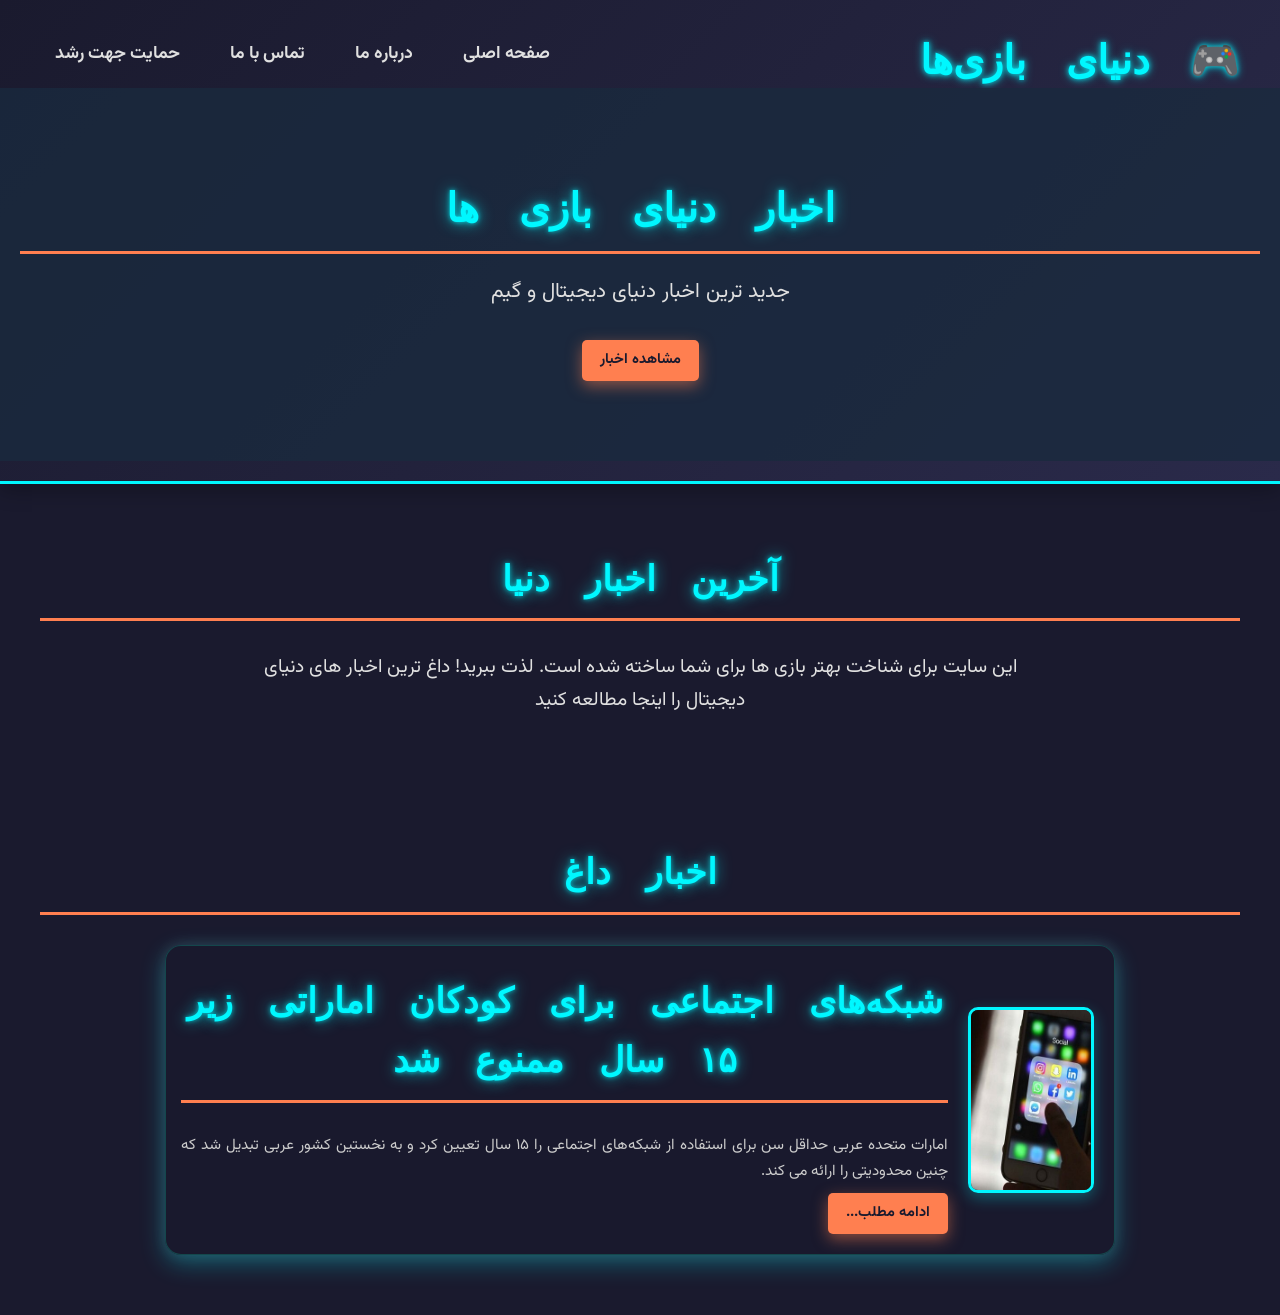
==== news/News.html @ 7ed44d6f "Update News.html" ====
<!DOCTYPE html>
<html lang="fa" dir="rtl">
<head>
    <meta charset="UTF-8">
    <meta name="viewport" content="width=device-width, initial-scale=1.0">
    <title>نقد و معرفی بازی - دنیای بازی ها</title>
    <!-- Link to your main stylesheet -->
    <link rel="stylesheet" href="style.css">
    <!-- Link to the new gaming stylesheet -->
    <link rel="stylesheet" href="news.css">
    <!-- Google Fonts for Gaming Titles -->
    <link rel="preconnect" href="https://fonts.googleapis.com">
    <link rel="preconnect" href="https://fonts.gstatic.com" crossorigin>
    <link href="https://fonts.googleapis.com/css2?family=Press+Start+2P&family=Vazirmatn:wght@400;700&display=swap" rel="stylesheet">
    <style>
        /* Basic font setup, ensure Vazirmatn is preferred for general text */
        body {
            font-family: 'Vazirmatn', sans-serif;
        }
        h1, h2, h3 {
            /* Press Start 2P will be applied by news.css */
        }
    </style>
</head>
<body>

    <header class="main-header">
        <div class="header-content">
            <h1 class="site-title">🎮 دنیای بازی‌ها</h1>
            <nav class="main-nav">
                <a href="/DonyayeBaziHa/index.html">صفحه اصلی</a>
                <a href="#about">درباره ما</a>
                <a href="#contact">تماس با ما</a>
                <a href="https://reymit.ir/DonyaBaziHa">حمایت جهت رشد</a>
            </nav>
        </div>
        <!-- Hero Section (Optional - for a big banner image) -->
        <div class="hero-section">
            <h2>اخبار دنیای بازی ها</h2>
            <p>جدید ترین اخبار دنیای دیجیتال و گیم</p>
            <a href="#reviews" class="call-to-action-button">مشاهده اخبار</a>
        </div>
    </header>

    <main>
        <section id="intro" class="content-section">
            <h2>آخرین اخبار دنیا</h2>
            <p>این سایت برای شناخت بهتر بازی ها برای شما ساخته شده است. لذت ببرید! داغ ترین اخبار های دنیای دیجیتال را اینجا مطالعه کنید</p>
        </section>

        <section id="reviews" class="content-section">
            <h2>اخبار داغ</h2>
            <div class="reviews-grid">
                <!-- Game Card 1 -->
                <div class="game-review">
                    <img src="newsimg\socialmedia.jpg" alt="God of War Ragnarok">
                    <div class="info">
                        <h2>شبکه‌های اجتماعی برای کودکان اماراتی زیر ۱۵ سال ممنوع شد
</h2>
                        <p>امارات متحده عربی حداقل سن برای استفاده از شبکه‌های اجتماعی را ۱۵ سال تعیین کرد و به نخستین کشور عربی تبدیل شد که چنین محدودیتی را ارائه می کند.</p>
                        <a href="newsimg\socialmedia.html" class="call-to-action-button">ادامه مطلب...</a>
                    </div>
                </div>

</body>
</html>
---- news/news.css ----
/* ===== Variable Definitions ===== */
:root {
    --background-color: #1a1a2e;
    --text-color: #e0e0e0;
    --primary-color: #00f7ff;
    --secondary-color: #ff7f50;
    --accent-color: #d4af37;
    --heading-shadow-color: rgba(0, 247, 255, 0.7);
    --box-shadow-glow: rgba(0, 247, 255, 0.3);
    --footer-bg-color: #0d0d1a;
    --footer-border-color: #d4af37;
    --bullet-color: #ff7f50;
    --important-bullet-color: #ff4500;
    --hero-bg-color: #2a2a4a;
    --card-bg-color: rgba(26, 26, 46, 0.8);
}

/* ===== General Body Styles ===== */
body {
    background-color: var(--background-color);
    color: var(--text-color);
    font-family: 'Vazirmatn', sans-serif;
    line-height: 1.7;
    margin: 0;
    padding: 0;
    scroll-behavior: smooth;
}

.content-section {
    padding: 60px 20px;
    max-width: 1200px;
    margin: 0 auto;
}

/* ===== Header Styles ===== */
.main-header {
    background: linear-gradient(135deg, var(--background-color) 0%, var(--hero-bg-color) 100%);
    color: var(--text-color);
    padding: 20px 0;
    border-bottom: 3px solid var(--primary-color);
    box-shadow: 0 5px 20px rgba(0, 0, 0, 0.3);
}

.header-content {
    max-width: 1200px;
    margin: 0 auto;
    display: flex;
    justify-content: space-between;
    align-items: center;
    padding: 0 20px;
}

.site-title {
    font-family: 'Press Start 2P', cursive;
    font-size: 2.5em;
    color: var(--primary-color);
    text-shadow: 0 0 10px var(--heading-shadow-color), 0 0 5px var(--heading-shadow-color);
    margin: 0;
}

.main-nav {
    display: flex;
    gap: 20px;
}

.main-nav a {
    color: var(--text-color);
    text-decoration: none;
    font-weight: bold;
    font-size: 1.1em;
    padding: 8px 15px;
    border-radius: 5px;
    transition: background-color 0.3s ease, color 0.3s ease;
}

.main-nav a:hover {
    background-color: var(--primary-color);
    color: var(--background-color);
}

/* ===== Hero Section ===== */
.hero-section {
    text-align: center;
    padding: 80px 20px;
    position: relative;
    z-index: 1;
}

.hero-section::before {
    content: '';
    position: absolute;
    top: 0;
    left: 0;
    right: 0;
    bottom: 0;
    background-color: rgba(26, 42, 62, 0.8);
    z-index: -1;
}

.hero-section h2 {
    font-family: 'Press Start 2P', cursive;
    font-size: 2.5em;
    color: var(--primary-color);
    text-shadow: 0 0 15px var(--heading-shadow-color), 0 0 5px var(--heading-shadow-color);
    margin-bottom: 20px;
}

.hero-section p {
    font-size: 1.3em;
    color: var(--text-color);
    margin-bottom: 30px;
}

/* ===== Section Headings ===== */
h2 {
    font-family: 'Press Start 2P', cursive;
    font-size: 2.2em;
    color: var(--primary-color);
    text-shadow: 0 0 15px var(--heading-shadow-color), 0 0 5px var(--heading-shadow-color);
    margin-top: 0;
    margin-bottom: 30px;
    border-bottom: 3px solid var(--secondary-color);
    padding-bottom: 15px;
    text-align: center;
}

#intro p {
    font-size: 1.2em;
    text-align: center;
    max-width: 800px;
    margin: 0 auto;
}

/* ===== چیدمان نواری/افقی کارت‌ها (نقدها) ===== */
.reviews-grid {
    display: flex;
    flex-direction: column;
    gap: 25px;
    max-width: 950px;
    margin: 0 auto;
}

.game-review {
    display: flex;
    flex-direction: row;
    align-items: center;
    background-color: var(--card-bg-color);
    padding: 15px 20px 15px 15px;
    border-radius: 16px;
    box-shadow: 0 8px 25px var(--box-shadow-glow), 0 0 15px rgba(255, 255, 255, 0.1);
    border: 1px solid rgba(0, 255, 200, 0.2);
    transition: transform 0.3s ease, box-shadow 0.3s ease;
    gap: 20px;
    overflow: hidden;
    min-height: 140px;
}

.game-review:hover {
    transform: translateX(6px) scale(1.01);
    box-shadow: 0 15px 35px var(--box-shadow-glow), 0 0 25px rgba(255, 255, 255, 0.2);
}

/* عکس: 120x180 */
.game-review img {
    width: 120px;
    height: 180px;
    min-width: 120px;
    object-fit: cover;
    border-radius: 10px;
    border: 3px solid var(--primary-color);
    box-shadow: 0 5px 15px var(--box-shadow-glow);
    margin-bottom: 0;
    flex-shrink: 0;
}

.game-review .info {
    text-align: right;
    flex: 1;
    padding: 5px 0;
}

.game-review .info h3 {
    font-family: 'Press Start 2P', cursive;
    font-size: 1.1em;
    color: var(--primary-color);
    margin-top: 0;
    margin-bottom: 6px;
    text-align: right;
}

.game-review .info p {
    font-size: 0.95em;
    margin-bottom: 10px;
    text-align: justify;
    color: #ccc;
    display: -webkit-box;
    -webkit-line-clamp: 2;
    -webkit-box-orient: vertical;
    overflow: hidden;
    text-overflow: ellipsis;
    max-height: 50px;
}

.call-to-action-button {
    display: inline-block;
    background-color: var(--secondary-color);
    color: var(--background-color);
    padding: 8px 18px;
    border-radius: 5px;
    font-weight: bold;
    font-size: 0.9em;
    text-transform: uppercase;
    box-shadow: 0 5px 15px rgba(255, 127, 80, 0.5);
    transition: all 0.3s ease;
    text-decoration: none;
    border: none;
    cursor: pointer;
}

.call-to-action-button:hover {
    background-color: var(--accent-color);
    color: var(--background-color);
    box-shadow: 0 8px 20px rgba(212, 175, 55, 0.7);
    transform: translateY(-3px);
}

/* ===== پنل اخبار (وسط بالا) ===== */
.panel-tabs-wrapper {
    display: flex;
    justify-content: center;
    gap: 1.5rem;
    margin: 0.5rem 0 1.5rem;
    padding: 0.5rem 1rem;
    background: #1a1e28;
    border-radius: 60px;
    border: 1px solid #2f3545;
}

.panel-tab-btn {
    background: transparent;
    border: none;
    padding: 0.6rem 2.2rem;
    border-radius: 40px;
    font-size: 1.2rem;
    font-weight: 700;
    font-family: 'Vazirmatn', sans-serif;
    color: #b0b9cc;
    cursor: default;
    display: inline-flex;
    align-items: center;
    gap: 10px;
}

.panel-tab-btn.active {
    background: #f7c948;
    color: #1a1d26;
    box-shadow: 0 6px 18px rgba(247, 201, 72, 0.35);
}

/* ===== بخش اخبار ===== */
.news-section {
    margin: 2rem 0;
    padding: 1.5rem;
    background: #1a1f2b;
    border-radius: 1.8rem;
    border: 1px solid #2c3346;
}

.news-grid {
    display: grid;
    grid-template-columns: repeat(auto-fill, minmax(250px, 1fr));
    gap: 1.5rem;
    margin-top: 1rem;
}

.news-item {
    background: #232a38;
    border-radius: 1.2rem;
    padding: 1.2rem;
    border: 1px solid #323a4c;
    transition: 0.2s;
}

.news-item:hover {
    border-color: #f7c948;
    transform: translateY(-3px);
}

.news-item h3 {
    color: #f0e4cc;
    font-size: 1.1rem;
    margin-bottom: 0.3rem;
}

.news-item h3 a {
    color: #f0e4cc;
    text-decoration: none;
}

.news-item h3 a:hover {
    color: #f7c948;
}

.news-item p {
    color: #b4bed5;
    font-size: 0.9rem;
    line-height: 1.6;
}

.news-meta {
    color: #8f99b0;
    font-size: 0.8rem;
    margin-top: 0.5rem;
    display: flex;
    justify-content: space-between;
}

.read-more {
    display: inline-block;
    margin-top: 0.7rem;
    background: #f7c948;
    color: #141a24;
    padding: 0.3rem 1.2rem;
    border-radius: 30px;
    text-decoration: none;
    font-weight: 700;
    font-size: 0.85rem;
    transition: 0.2s;
}

.read-more:hover {
    background: #ffda6a;
}

/* ===== Footer ===== */
footer {
    background-color: var(--footer-bg-color);
    color: var(--text-color);
    text-align: center;
    padding: 40px 20px;
    margin-top: 50px;
    border-top: 4px solid var(--footer-border-color);
    border-radius: 0 0 12px 12px;
    box-shadow: inset 0 5px 15px rgba(0, 0, 0, 0.3);
}

footer p {
    font-size: 1.1em;
    margin-bottom: 10px;
}

footer p:last-child {
    font-size: 1.2em;
    margin-top: 20px;
}

/* ===== General Links ===== */
a {
    color: var(--primary-color);
    text-decoration: none;
    transition: all 0.3s ease;
}

a:hover {
    color: var(--secondary-color);
    text-decoration: underline;
    text-shadow: 0 0 8px var(--heading-shadow-color);
}

/* ===== Responsive: Mobile ===== */
@media (max-width: 700px) {
    .header-content {
        flex-direction: column;
        gap: 15px;
    }
    .site-title {
        font-size: 1.8em;
    }
    .main-nav {
        justify-content: center;
        flex-wrap: wrap;
        width: 100%;
    }
    .main-nav a {
        font-size: 1em;
        padding: 5px 10px;
    }
    .hero-section h2 {
        font-size: 2em;
    }
    .hero-section p {
        font-size: 1.1em;
    }
    h2 {
        font-size: 1.8em;
    }

    /* تبدیل به عمودی در موبایل */
    .game-review {
        flex-direction: column;
        align-items: stretch;
        padding: 15px;
        min-height: auto;
    }
    .game-review img {
        width: 100%;
        height: 220px;
        min-width: unset;
        border-radius: 10px;
    }
    .game-review .info {
        text-align: center;
    }
    .game-review .info h3 {
        text-align: center;
        font-size: 1em;
    }
    .game-review .info p {
        -webkit-line-clamp: 3;
        max-height: 70px;
        text-align: center;
    }
    .game-review:hover {
        transform: translateY(-4px) scale(1.01);
    }

    .content-section {
        padding: 40px 15px;
    }
    .panel-tabs-wrapper {
        gap: 0.8rem;
        padding: 0.4rem;
        border-radius: 40px;
    }
    .panel-tab-btn {
        padding: 0.5rem 1rem;
        font-size: 1rem;
    }
    .news-grid {
        grid-template-columns: 1fr;
    }
}

@media (max-width: 576px) {
    .site-title {
        font-size: 1.5em;
    }
    .hero-section {
        padding: 40px 15px;
    }
    .hero-section h2 {
        font-size: 1.6em;
    }
    .game-review img {
        height: 180px;
    }
}
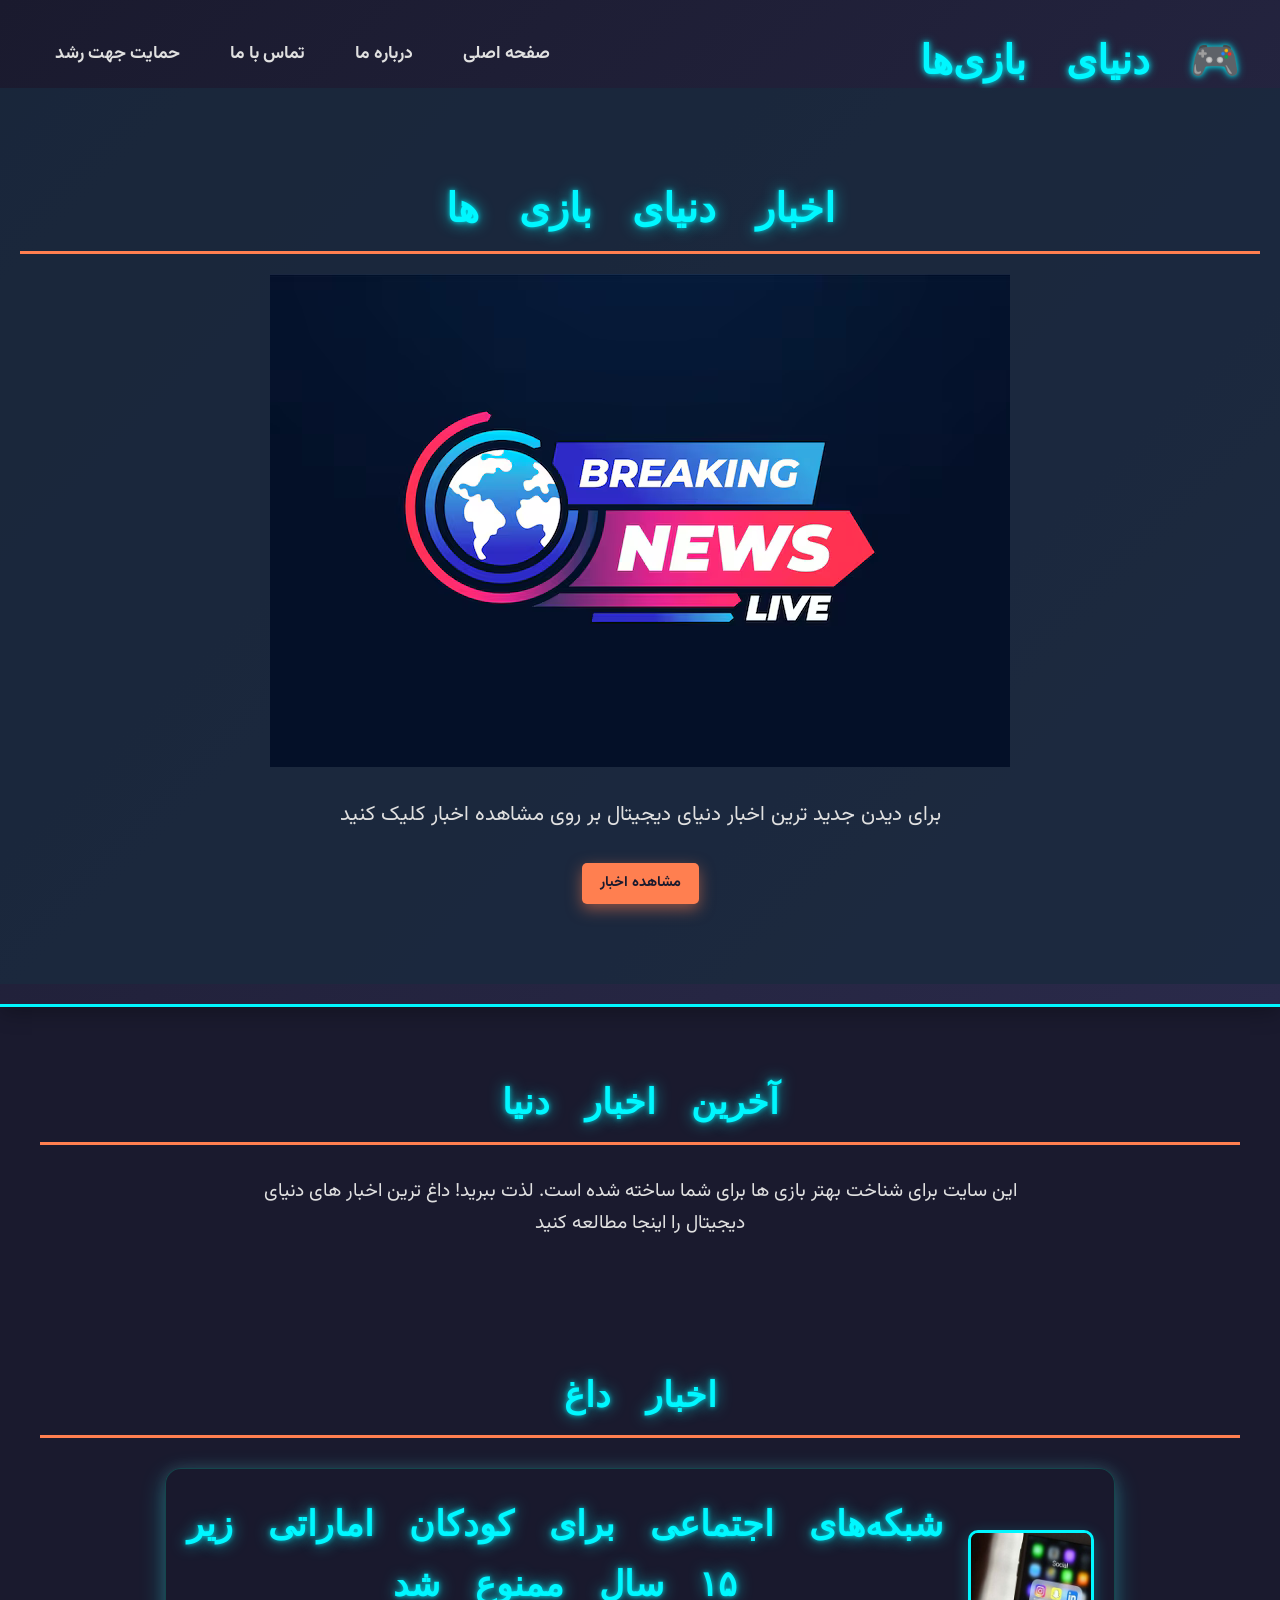
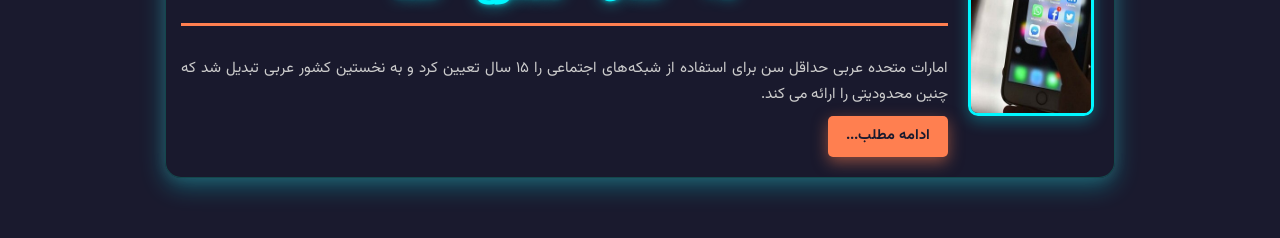
==== commit 52bfca1f: "Update News.html" ====
--- a/news/News.html
+++ b/news/News.html
@@ -28,7 +28,7 @@
         <div class="header-content">
             <h1 class="site-title">🎮 دنیای بازی‌ها</h1>
             <nav class="main-nav">
-                <a href="/DonyayeBaziHa/index.html">صفحه اصلی</a>
+                <a href="/DonyaBaziHa\index.html">صفحه اصلی</a>
                 <a href="#about">درباره ما</a>
                 <a href="#contact">تماس با ما</a>
                 <a href="https://reymit.ir/DonyaBaziHa">حمایت جهت رشد</a>
@@ -37,10 +37,14 @@
         <!-- Hero Section (Optional - for a big banner image) -->
         <div class="hero-section">
             <h2>اخبار دنیای بازی ها</h2>
-            <p>جدید ترین اخبار دنیای دیجیتال و گیم</p>
+            <img src="newsimg\breakingnews.png" alt="God of War Ragnarok">
+            <p>برای دیدن جدید ترین اخبار دنیای دیجیتال بر روی مشاهده اخبار کلیک کنید</p>
+            
             <a href="#reviews" class="call-to-action-button">مشاهده اخبار</a>
         </div>
     </header>
+
+    
 
     <main>
         <section id="intro" class="content-section">
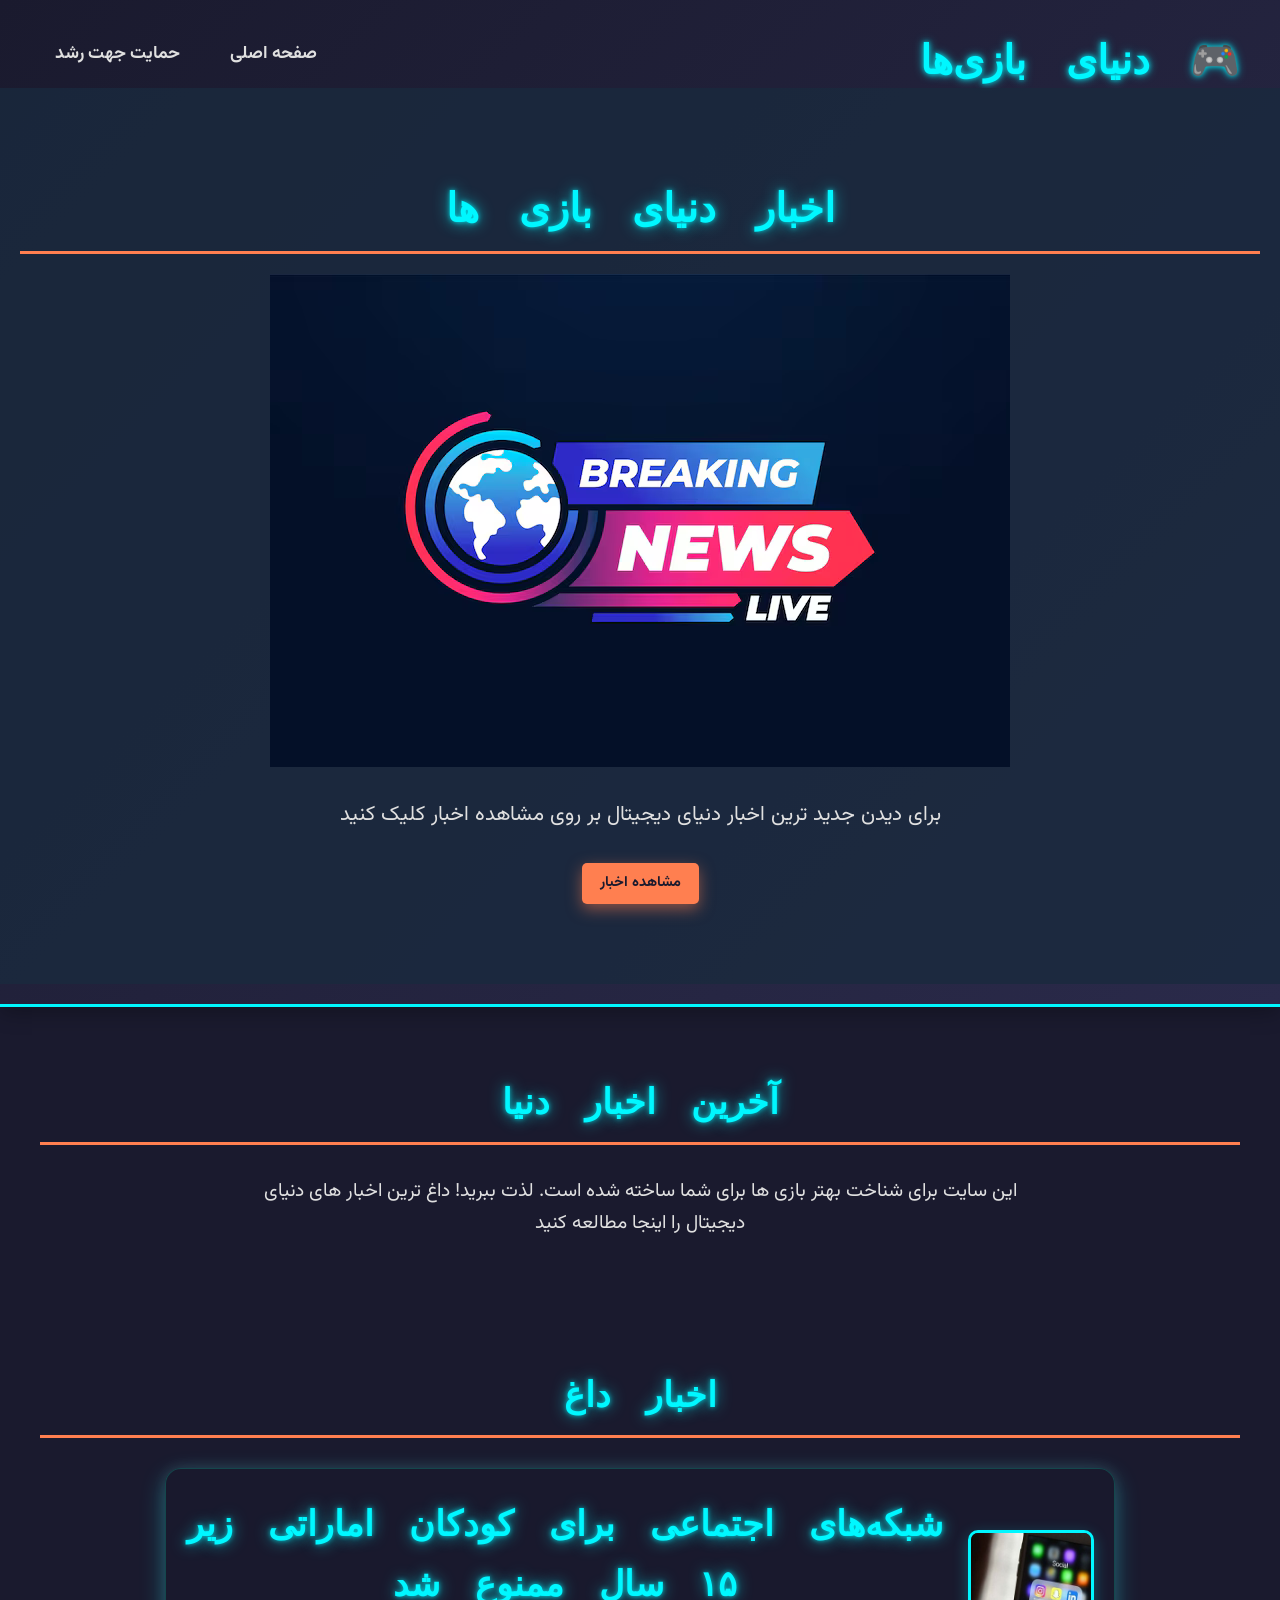
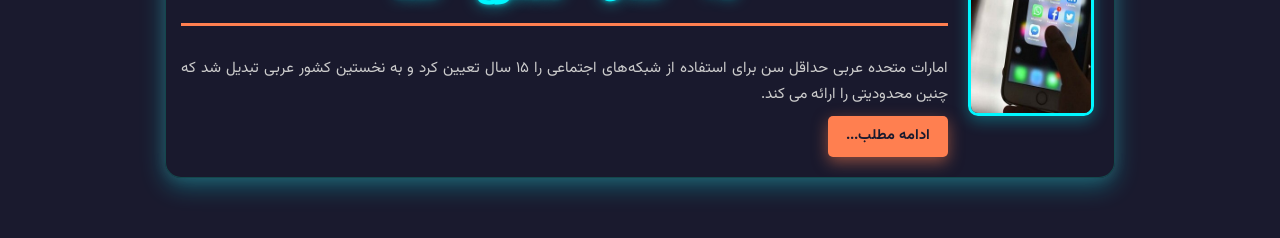
==== commit 7dbdd711: "Update News.html" ====
--- a/news/News.html
+++ b/news/News.html
@@ -28,9 +28,7 @@
         <div class="header-content">
             <h1 class="site-title">🎮 دنیای بازی‌ها</h1>
             <nav class="main-nav">
-                <a href="/DonyaBaziHa\index.html">صفحه اصلی</a>
-                <a href="#about">درباره ما</a>
-                <a href="#contact">تماس با ما</a>
+                <a href="https://redcat1948.github.io/DonyayeBaziHa/">صفحه اصلی</a>
                 <a href="https://reymit.ir/DonyaBaziHa">حمایت جهت رشد</a>
             </nav>
         </div>
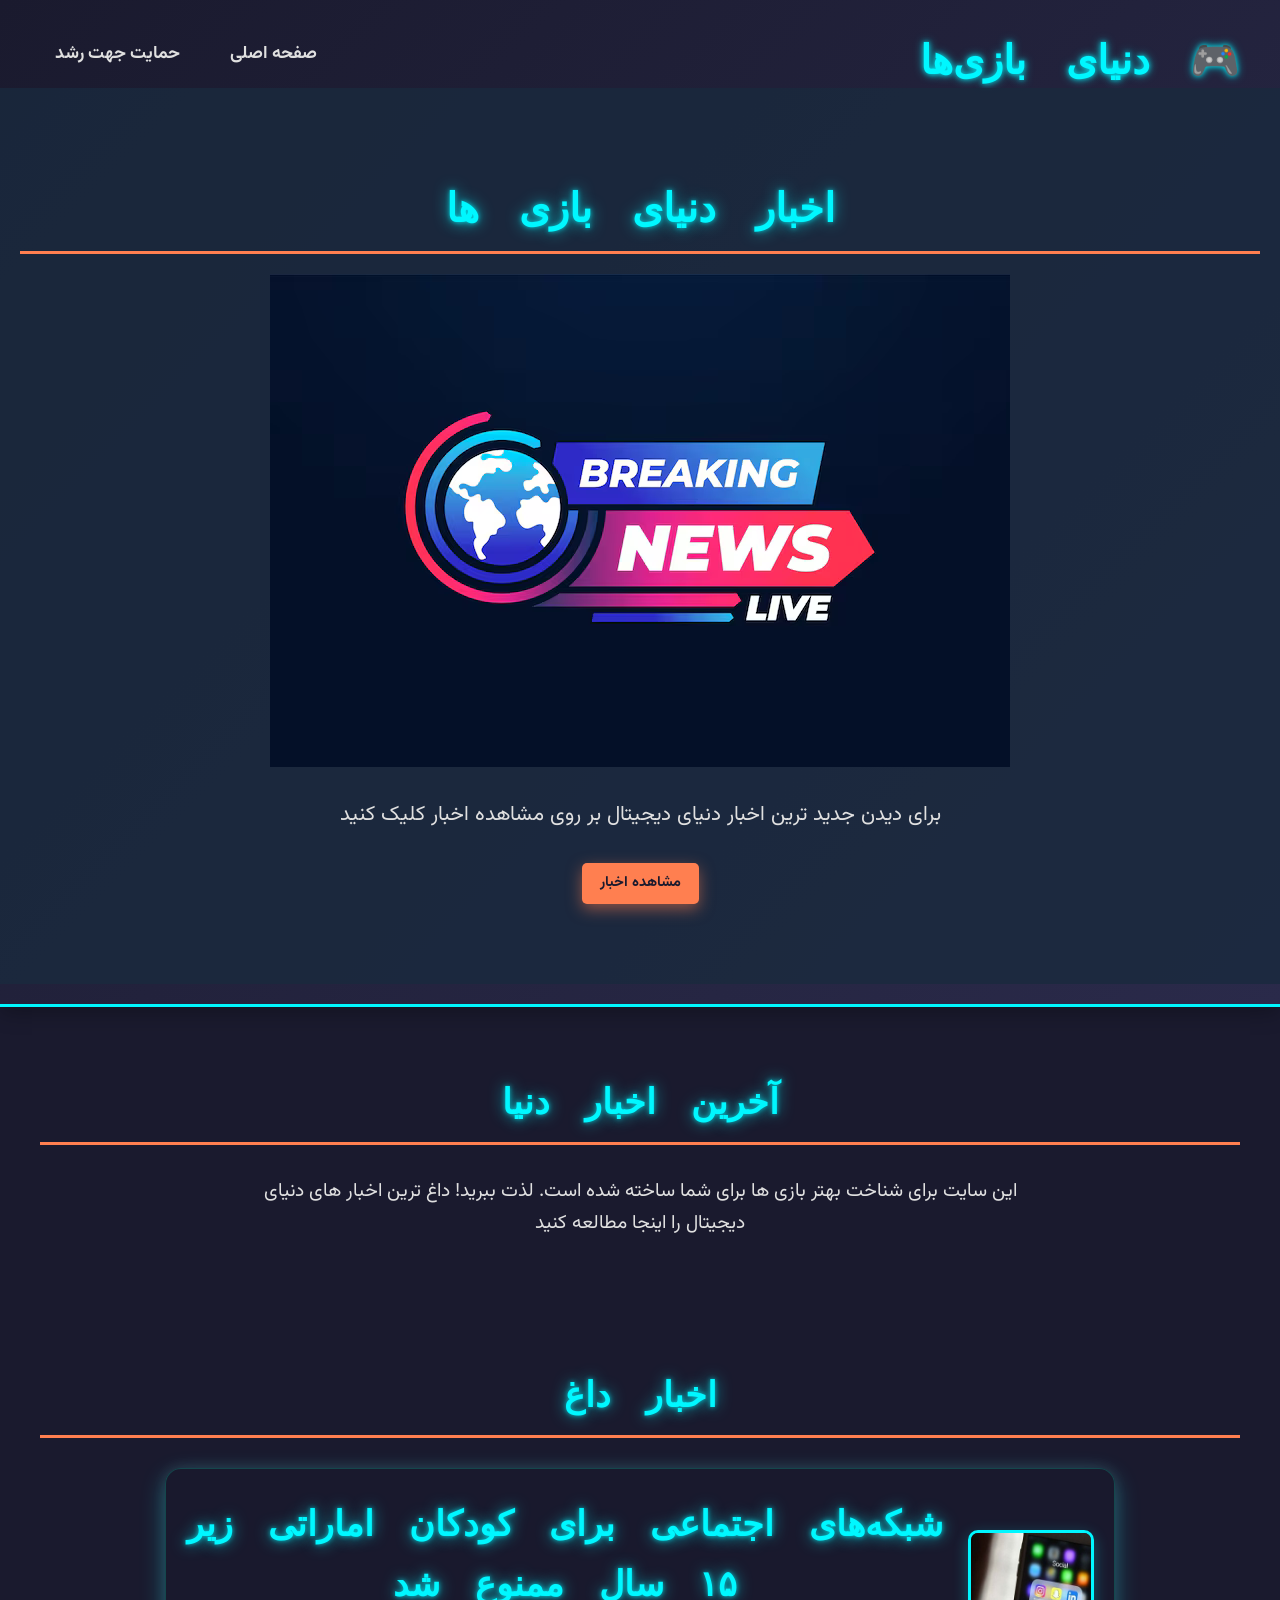
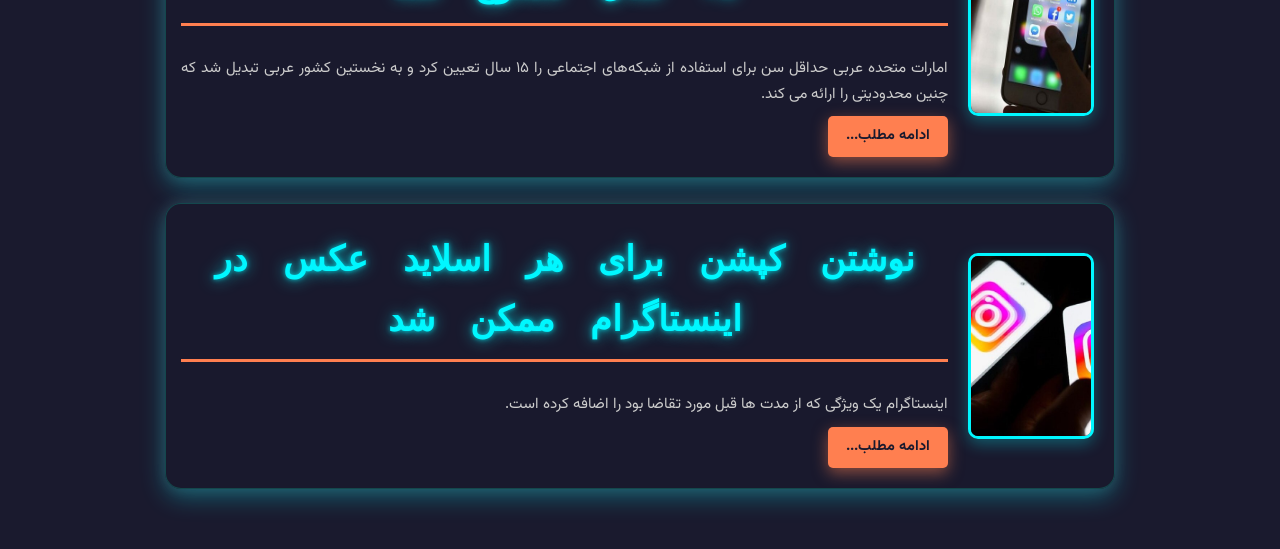
==== commit 60e8046c: "Update News.html" ====
--- a/news/News.html
+++ b/news/News.html
@@ -64,5 +64,14 @@
                     </div>
                 </div>
 
+                                <div class="game-review">
+                    <img src="newsimg\instagram.jpg" alt="God of War Ragnarok">
+                    <div class="info">
+                        <h2>نوشتن کپشن برای هر اسلاید عکس در اینستاگرام ممکن شد
+</h2>
+                        <p>اینستاگرام یک ویژگی که از مدت ها قبل مورد تقاضا بود را اضافه کرده است.</p>
+                        <a href="newsimg\instacaption.html" class="call-to-action-button">ادامه مطلب...</a>
+                    </div>
+                </div>
 </body>
 </html>
